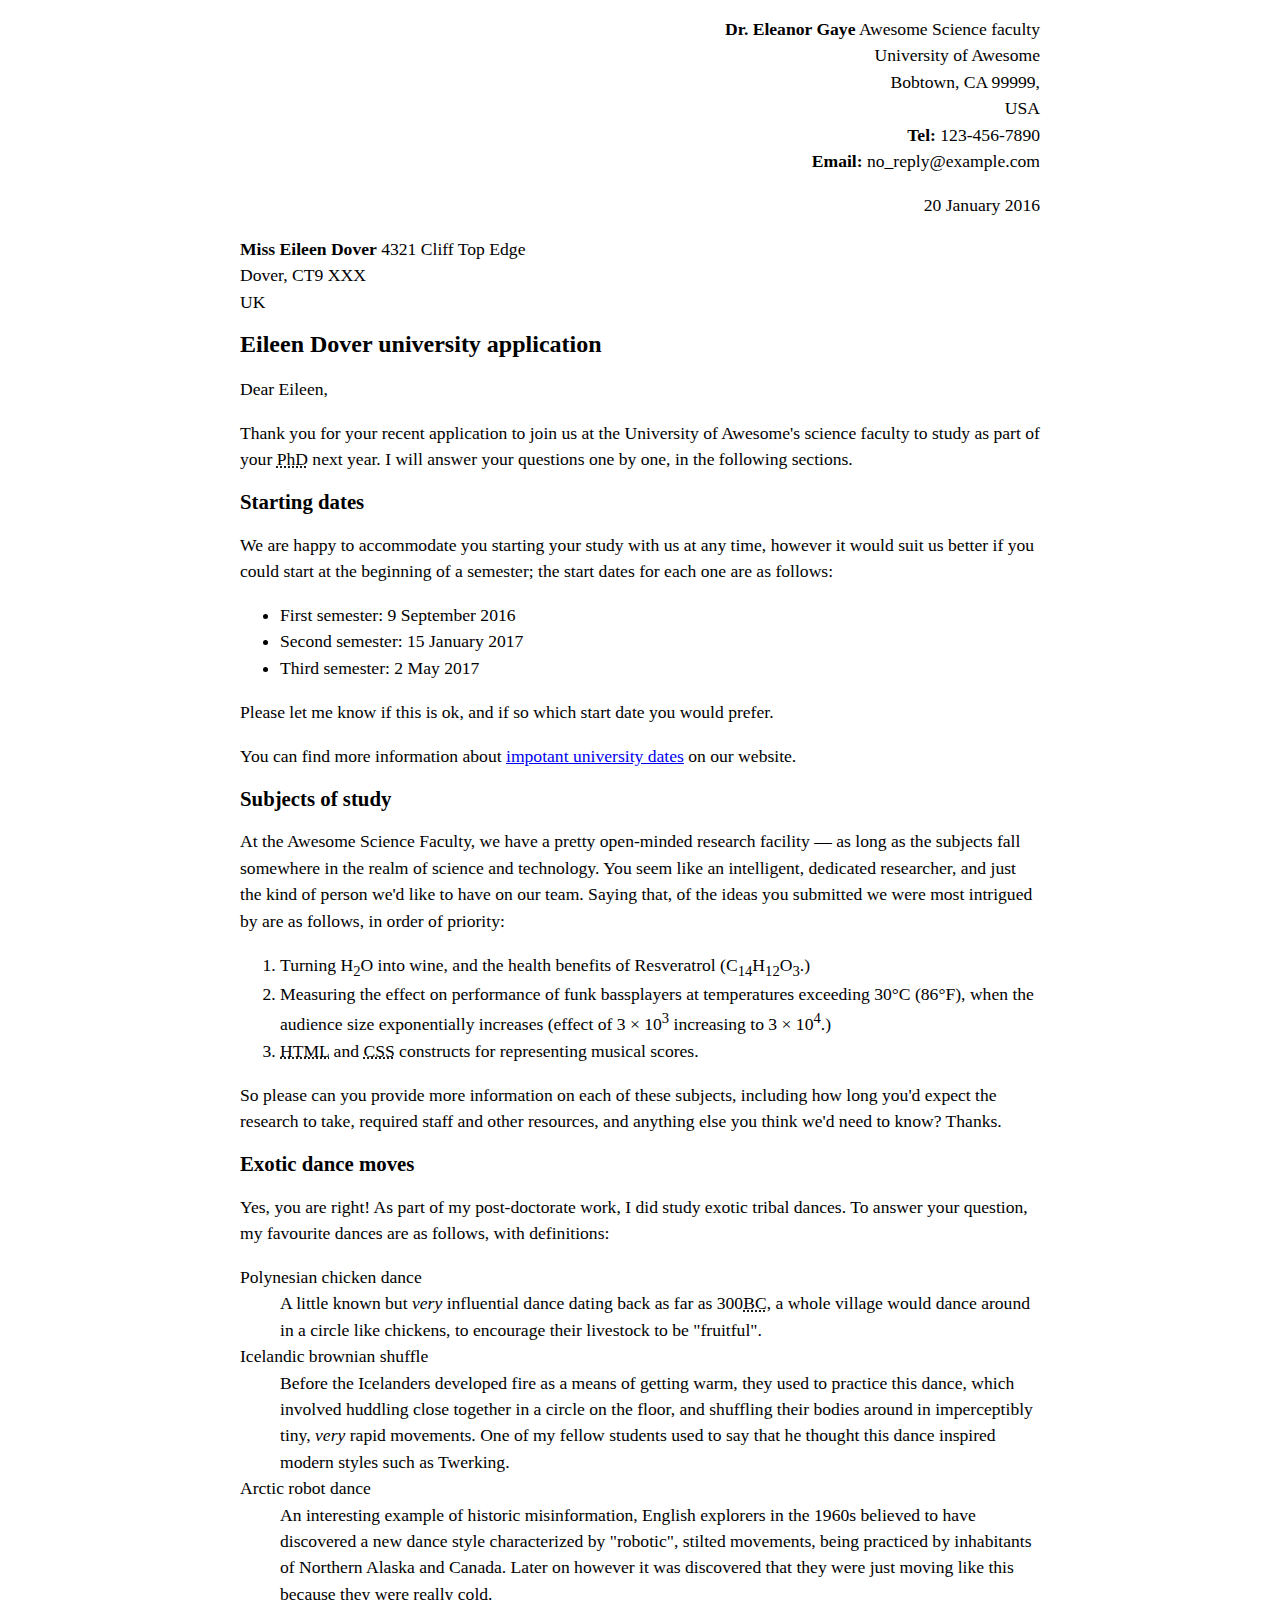
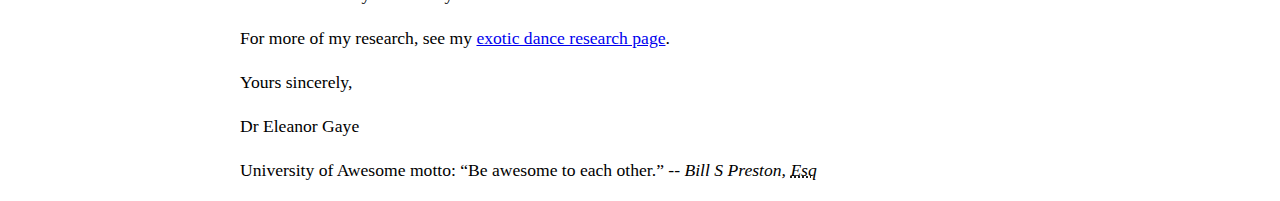
==== letter-markup/index.html @ 5d8cf007 "Letter-Markup" ====
<!DOCTYPE html>
<html lang="en">
    <head>
        <meta charset="utf-8">
        <meta name="viewport" content="width=device-width, initial-scale=1.0">
        <meta name="author" content="Moaks">
        <title>Awesome science application</title>
        <style>
            html {
            font-size: 16px;
            }
            body {
            max-width: 800px;
            margin: 0 auto;
            }
            .sender-column {
            text-align: right;
            }
            h1 {
            font-size: 1.5rem;
            }
            h2 {
            font-size: 1.3rem;
            }
            p, ul, ol, dl, address {
            font-size: 1.1rem;
            }
            p, li, dd, dt, address {
            line-height: 1.5;
            }
            address {
            font-style: normal;
            margin: 1rem 0;
            }
            </style>
        </head>
        </body>
        <address class="sender-column">
        <strong>Dr. Eleanor Gaye</strong>
Awesome Science faculty<br>
University of Awesome<br>
Bobtown, CA 99999,<br>
USA<br>
<strong>Tel:</strong> 123-456-7890<br>
<strong>Email:</strong> no_reply@example.com
        </address>
        
<p class="sender-column"><time datetime="2016-01-20"></time>20 January 2016</p>

<address>
<strong>Miss Eileen Dover</strong>
4321 Cliff Top Edge<br>
Dover, CT9 XXX<br>
UK
</address>

<h1>Eileen Dover university application</h1> 

<p>Dear Eileen,</p>

<p>Thank you for your recent application to join us at the University of Awesome's science faculty to study as part of your <abbr title="Doctor of Philosophy">PhD</abbr> next year. I will answer your questions one by one, in the following sections.</p>

<h2>Starting dates</h2>

<p>We are happy to accommodate you starting your study with us at any time, however it would suit us better if you could start at the beginning of a semester; the start dates for each one are as follows:</p>

<ul>
<li>First semester: <time datetime="2016-09-09">9 September 2016</time></li>
<li>Second semester: <time datetime="2017-01-15">15 January 2017</time></li>
<li>Third semester: <time datetime="2017-05-02">2 May 2017</time></li>
</ul>

<p>Please let me know if this is ok, and if so which start date you would prefer.</p>

<p>You can find more information about <a href="http://www.example.com" title="University Calendar">impotant university dates</a> on our website.</p>


<h2>Subjects of study</h2>

<p>At the Awesome Science Faculty, we have a pretty open-minded research facility — as long as the subjects fall somewhere in the realm of science and technology. You seem like an intelligent, dedicated researcher, and just the kind of person we'd like to have on our team. Saying that, of the ideas you submitted we were most intrigued by are as follows, in order of priority:</p>

<ol>
<li>Turning H<sub>2</sub>O into wine, and the health benefits of Resveratrol (C<sub>14</sub>H<sub>12</sub>O<sub>3</sub>.)</li>
<li>Measuring the effect on performance of funk bassplayers at temperatures exceeding 30°C (86°F), when the audience size exponentially increases (effect of 3 × 10<sup>3</sup> increasing to 3 × 10<sup>4</sup>.)</li>
<li><abbr title="HyperText Markup Language">HTML</abbr> and <abbr title="Cascading Style Sheets">CSS</abbr> constructs for representing musical scores.</li>
</ol>

<p>So please can you provide more information on each of these subjects, including how long you'd expect the research to take, required staff and other resources, and anything else you think we'd need to know? Thanks.</p>


<h2>Exotic dance moves</h2>

<p>Yes, you are right! As part of my post-doctorate work, I did study exotic tribal dances. To answer your question, my favourite dances are as follows, with definitions:</p>

<dl>
<dt>Polynesian chicken dance</dt>
<dd>A little known but <em>very</em> influential dance dating back as far as 300<abbr title="Before Christ">BC</abbr>, a whole village would dance around in a circle like chickens, to encourage their livestock to be "fruitful".</dd>
<dt>Icelandic brownian shuffle</dt>
<dd>Before the Icelanders developed fire as a means of getting warm, they used to practice this dance, which involved huddling close together in a circle on the floor, and shuffling their bodies around in imperceptibly tiny, <em>very</em> rapid movements. One of my fellow students used to say that he thought this dance inspired modern styles such as Twerking.</dd>
<dt>Arctic robot dance</dt>
<dd>An interesting example of historic misinformation, English explorers in the 1960s believed to have discovered a new dance style characterized by "robotic", stilted movements, being practiced by inhabitants of Northern Alaska and Canada. Later on however it was discovered that they were just moving like this because they were really cold.</dd>
</dl>

<p>For more of my research, see my <a href="http://www.example.com" title="Dr Gaye's exotic dance research">exotic dance research page</a>.</p>

<p>Yours sincerely,</p>
<p>Dr Eleanor Gaye</p>

<p>University of Awesome motto: <q>Be awesome to each other.</q> -- <cite>Bill S Preston, <abbr title="Esquire">Esq</abbr></cite></p>
    </body>
</html>
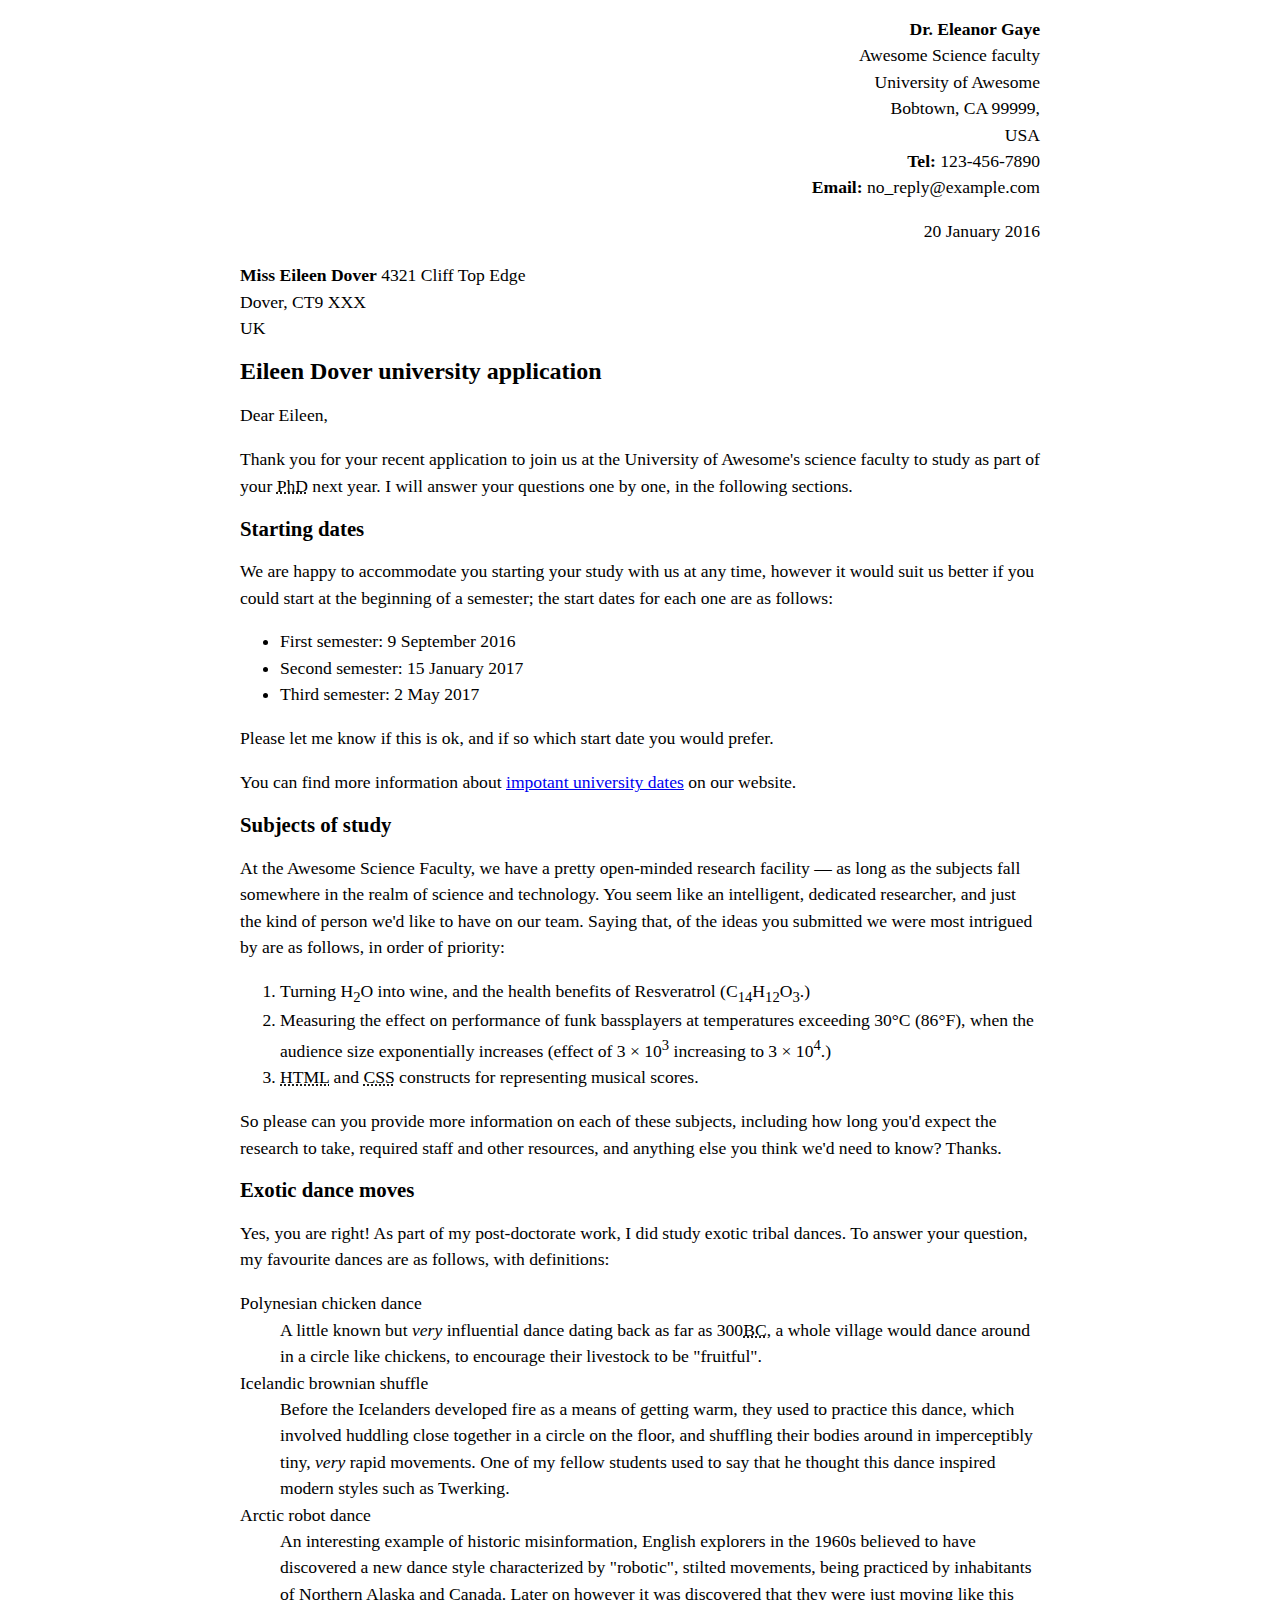
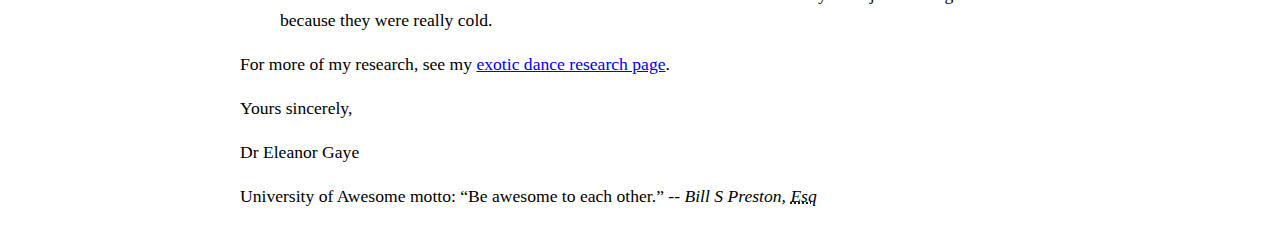
==== commit dfad81c1: "fix 1" ====
--- a/letter-markup/index.html
+++ b/letter-markup/index.html
@@ -36,7 +36,7 @@
         </head>
         </body>
         <address class="sender-column">
-        <strong>Dr. Eleanor Gaye</strong>
+        <strong>Dr. Eleanor Gaye</strong><br>
 Awesome Science faculty<br>
 University of Awesome<br>
 Bobtown, CA 99999,<br>
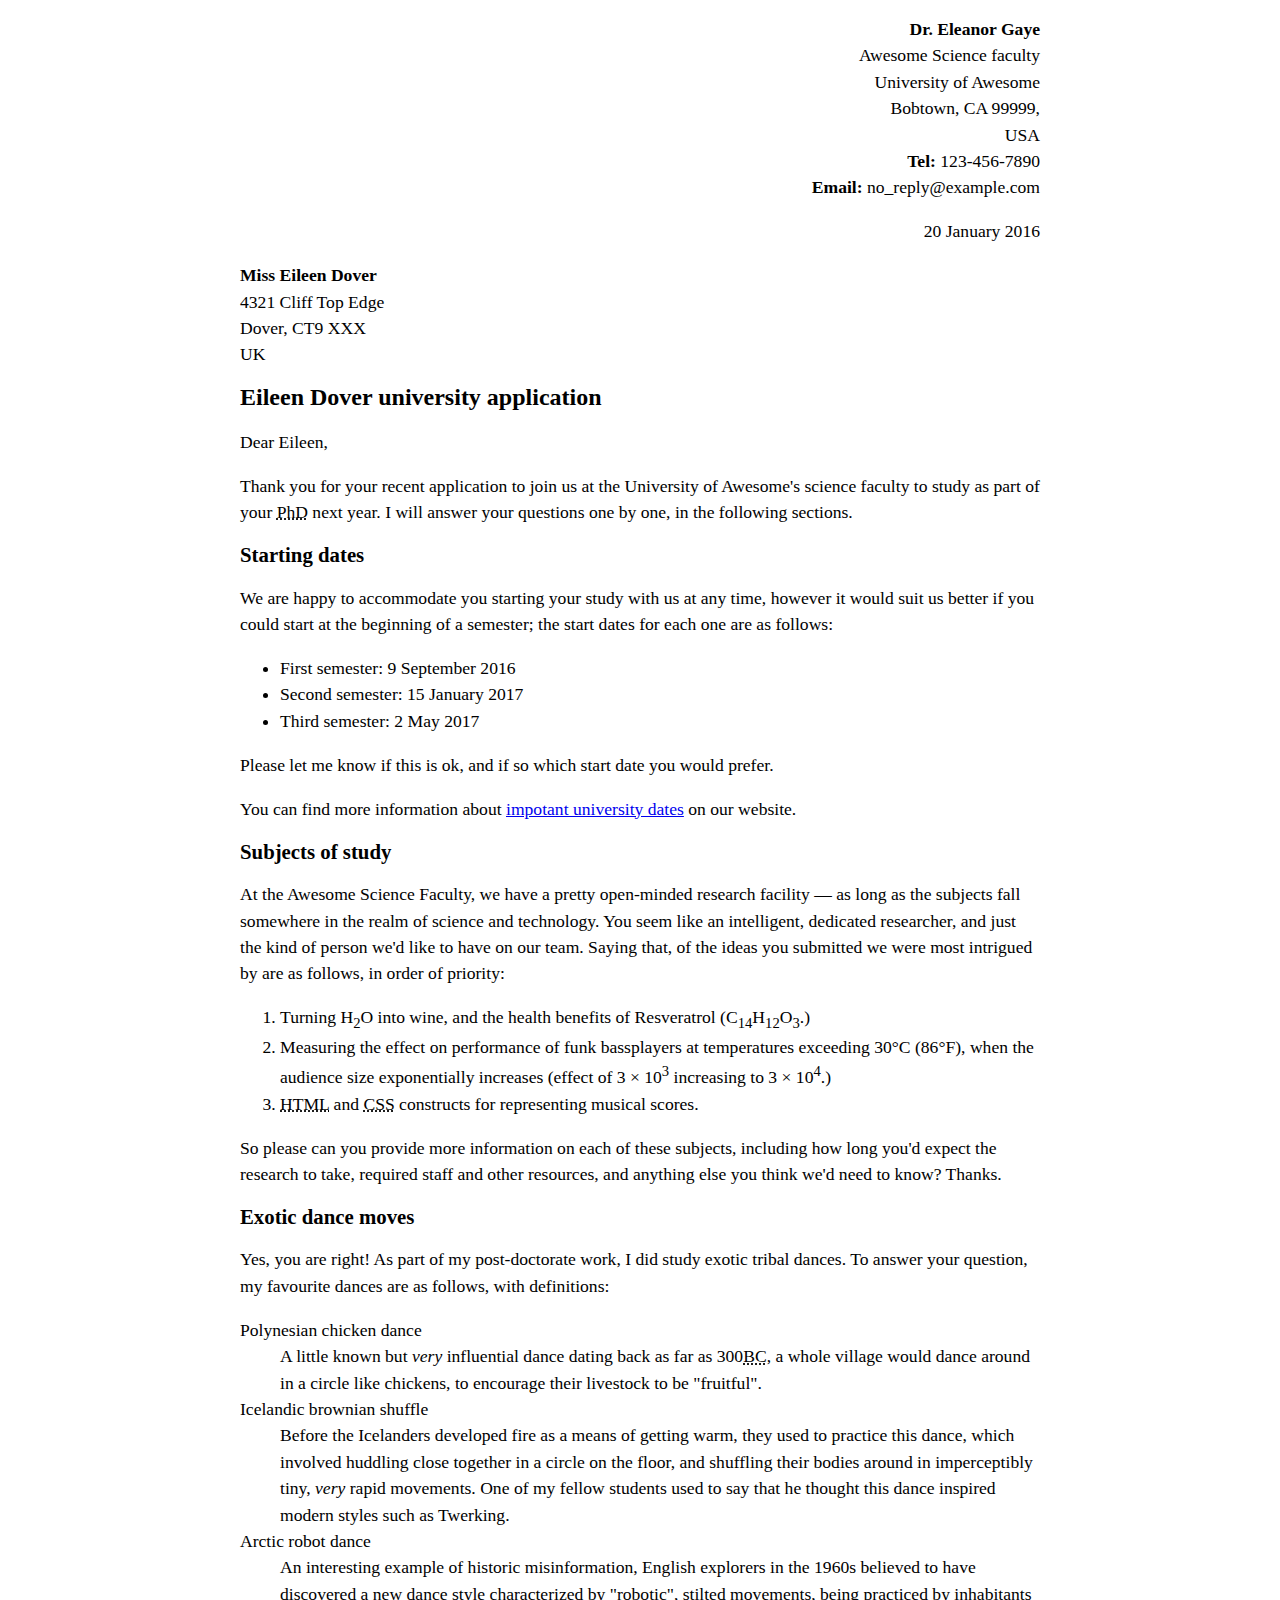
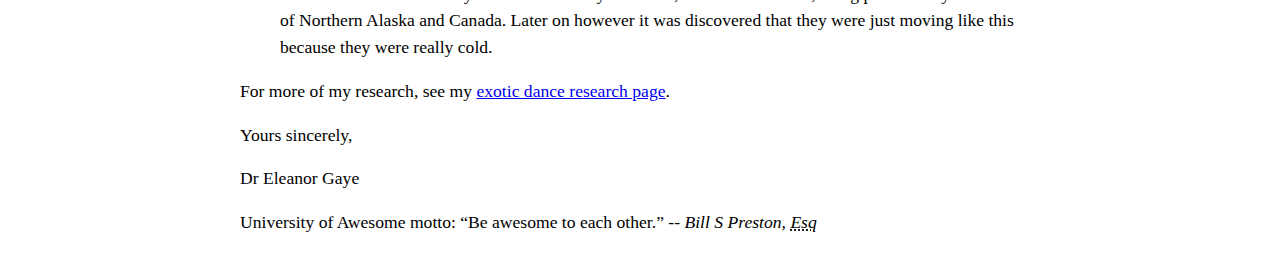
==== commit 47c7ef03: "fix 2" ====
--- a/letter-markup/index.html
+++ b/letter-markup/index.html
@@ -48,7 +48,7 @@
 <p class="sender-column"><time datetime="2016-01-20"></time>20 January 2016</p>
 
 <address>
-<strong>Miss Eileen Dover</strong>
+<strong>Miss Eileen Dover</strong><br>
 4321 Cliff Top Edge<br>
 Dover, CT9 XXX<br>
 UK
